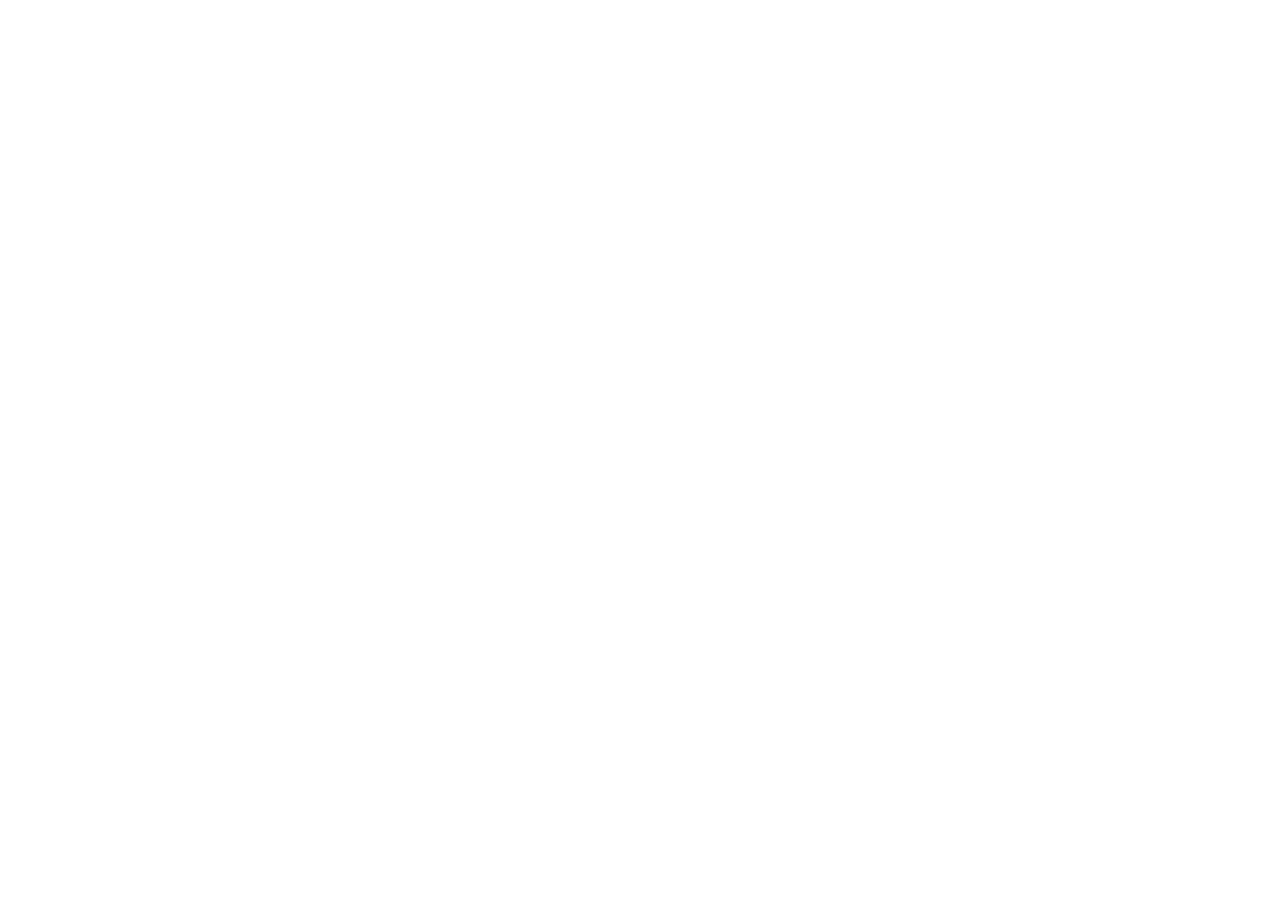
==== index.html @ c3b73263 "first-commit" ====
<!DOCTYPE html>
<html lang="en">
<head>
    <meta charset="UTF-8">
    <meta http-equiv="X-UA-Compatible" content="IE=edge">
    <meta name="viewport" content="width=device-width, initial-scale=1.0">
    <title>Developer Portfolio</title>
    <link rel="stylesheet" href="style.css">
</head>
<body>
    
</body>
</html>
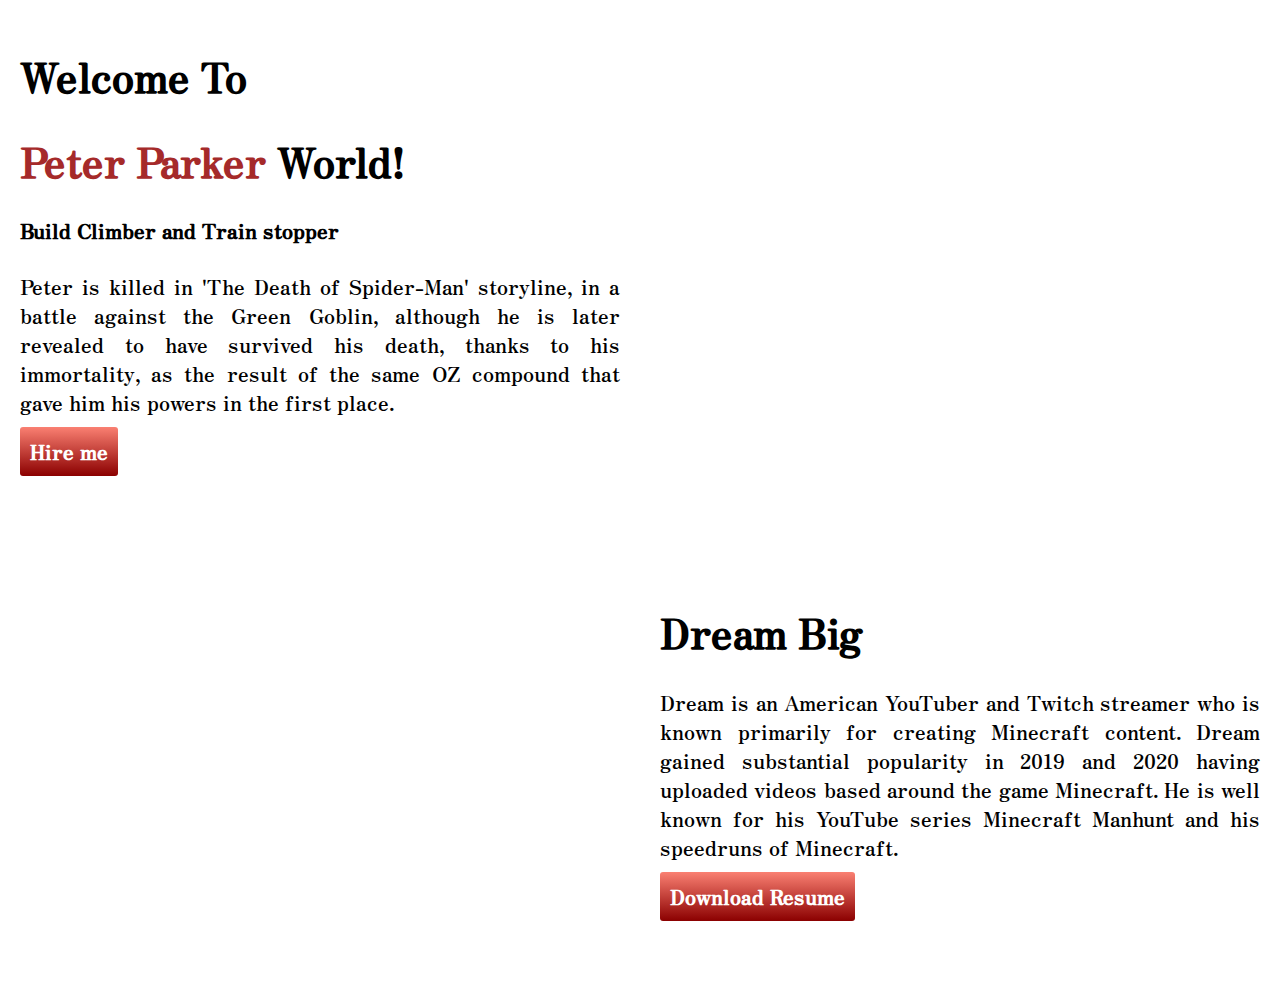
==== commit cbecdea9: "dream added" ====
--- a/index.html
+++ b/index.html
@@ -1,13 +1,44 @@
 <!DOCTYPE html>
 <html lang="en">
+
 <head>
     <meta charset="UTF-8">
     <meta http-equiv="X-UA-Compatible" content="IE=edge">
     <meta name="viewport" content="width=device-width, initial-scale=1.0">
     <title>Developer Portfolio</title>
+    <link rel="preconnect" href="https://fonts.googleapis.com">
+    <link rel="preconnect" href="https://fonts.gstatic.com" crossorigin>
+    <link href="https://fonts.googleapis.com/css2?family=Zen+Antique+Soft&display=swap" rel="stylesheet">
     <link rel="stylesheet" href="style.css">
 </head>
+
 <body>
-    
+    <section class="top-banner">
+        <div class="half-width">
+            <h1>Welcome To</h1>
+            <h1><span class="name-fraction">Peter Parker</span> World!</h1>
+            <h4>Build Climber and Train stopper</h4>
+            <p> Peter is killed in 'The Death of Spider-Man' storyline, in a battle against the Green Goblin, although
+                he is later revealed to have survived his death, thanks to his immortality, as the result of the same OZ
+                compound that gave him his powers in the first place.</p>
+            <a target="_blank" href="https://www.linkedin.com/in/mahmudul-hasan-numan-7bb040216/">Hire me</a>
+        </div>
+        <div class="half-width">
+            <img src="images/jhankar.png" alt="">
+        </div>
+    </section>
+    <section class="dream-big">
+        <div class="half-width">
+            <img src="images/jhankar2.png" alt="">
+        </div>
+        <div class="half-width">
+            <h1>Dream Big</h1>
+            <p>Dream is an American YouTuber and Twitch streamer who is known primarily for creating Minecraft content.
+                Dream gained substantial popularity in 2019 and 2020 having uploaded videos based around the game
+                Minecraft. He is well known for his YouTube series Minecraft Manhunt and his speedruns of Minecraft.</p>
+            <a href="">Download Resume</a>
+        </div>
+    </section>
 </body>
+
 </html>--- a/style.css
+++ b/style.css
@@ -0,0 +1,42 @@
+.name-fraction{
+    color: brown;
+}
+
+body{
+    font-family: 'Zen Antique Soft', serif;
+    margin:0px;
+}
+section{
+    display: flex;
+    margin-bottom: 70px;
+}
+.half-width{
+    font-size: 20px;
+    text-align: justify;
+    width: 50%;
+    padding: 20px;
+}
+.half-width img{
+    width: 90%;
+}
+.half-width a{
+    color: white;
+    text-decoration: none;
+    background-image: linear-gradient(salmon, darkred);
+    font-weight: 700;
+    padding: 10px;
+    border-radius: 3px;
+}
+button{
+   background-color:darksalmon;
+   border-radius: 5px;
+}
+.top-banner{
+    background-image: url(images/top-banner.png);
+    background-repeat: no-repeat;
+}
+.dream-big{
+    background-image: url(images/dream-bg.png);
+    background-repeat: no-repeat;
+    background-position: right;
+}